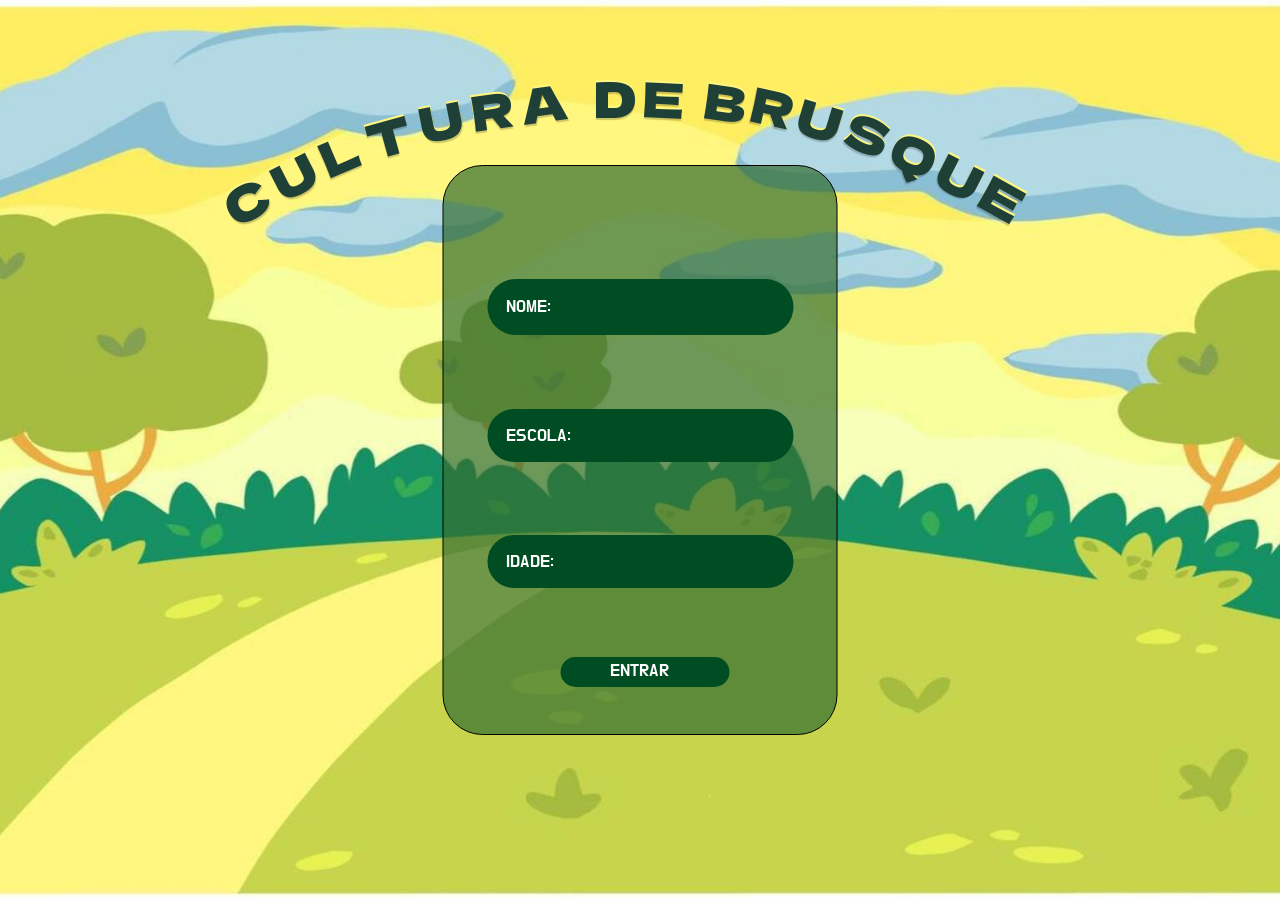
==== index.html @ 9c68c981 "Removendo token" ====
<!DOCTYPE html>
<html lang="en">
<head>
    <meta charset="UTF-8">
    <meta name="viewport" content="width=device-width, initial-scale=1.0">
    <link rel="stylesheet" href="style.css">
    <title>Jogo Interativo</title>

    <link rel="preconnect" href="https://fonts.googleapis.com">
    <link rel="preconnect" href="https://fonts.gstatic.com" crossorigin>
    <link href="https://fonts.googleapis.com/css2?family=Dela+Gothic+One&family=Do+Hyeon&display=swap" rel="stylesheet">
</head>
<body>

    <div class="frame-1" data-figma-name="Frame 1">
        <div class="rectangle-3" data-figma-name="Rectangle 3"></div>
        <div class="background-image" data-figma-name="4938346-nature-scene-background-children-theme-cartoon-trees-sky-clouds-path-green-field-for-kids-cartoon-vector-landscape-vetor(1) 1"></div>

        <div class="group" data-figma-name="Group" aria-hidden="true">
            <span class="g-letter" data-figma-name="C">C</span>
            <span class="g-letter" data-figma-name="U">U</span>
            <span class="g-letter" data-figma-name="L">L</span>
            <span class="g-letter" data-figma-name="T">T</span>
            <span class="g-letter" data-figma-name="U">U</span>
            <span class="g-letter" data-figma-name="R">R</span>
            <span class="g-letter" data-figma-name="A">A</span>
            <span class="g-letter" data-figma-name="_">&nbsp;</span>
            <span class="g-letter" data-figma-name="D">D</span>
            <span class="g-letter" data-figma-name="E">E</span>
            <span class="g-letter" data-figma-name="_">&nbsp;</span>
            <span class="g-letter" data-figma-name="B">B</span>
            <span class="g-letter" data-figma-name="R">R</span>
            <span class="g-letter" data-figma-name="U">U</span>
            <span class="g-letter" data-figma-name="S">S</span>
            <span class="g-letter" data-figma-name="Q">Q</span>
            <span class="g-letter" data-figma-name="U">U</span>
            <span class="g-letter" data-figma-name="E">E</span>
        </div>

        <div class="rectangle-8" data-figma-name="Rectangle 8"></div>

        <form class="rectangle-7" data-figma-name="Rectangle 7">
            <input id="nome" class="rectangle-9 field-nome" data-figma-name="Rectangle 9" type="text" autocomplete="name" />
            <div class="text-nome label-nome" data-figma-name="NOME:">NOME:</div>

            <input id="escola" class="rectangle-10 field-escola" data-figma-name="Rectangle 10" type="text" autocomplete="organization" />
            <div class="text-escola label-escola" data-figma-name="ESCOLA:">ESCOLA:</div>

            <input id="idade" class="rectangle-11 field-idade" data-figma-name="Rectangle 11" type="text" inputmode="numeric" autocomplete="off" />
            <div class="text-idade label-idade" data-figma-name="IDADE:">IDADE:</div>

            <button class="rectangle-6" data-figma-name="Rectangle 6" type="submit">
                <span class="text-entrar" data-figma-name="ENTRAR">ENTRAR</span>
            </button>
        </form>
    </div>
</body>
</html>
---- style.css ----
html,
body {
	height: 100%;
}

/* Frame 1 */
body {
	margin: 0;
	background: #FFFFFF;
}

/* Frame 1 */
.frame-1 {
	position: relative;
	width: 100vw;
	height: 100vh;
	overflow: hidden;
}

/* Rectangle 3 */
.rectangle-3 {
	position: absolute;
	inset: 0;
	background: #D9D9D9;
}

/* Background image (node 62:15) */
.background-image {
	position: absolute;
	inset: 0;
	background-image: url("assets/figma-background.png");
	background-repeat: no-repeat;
	background-position: center;
	background-size: cover;
}

/* Group (CULTURA DE BRUSQUE) */
.group {
	position: absolute;
	top: 73px;
	left: 50%;
	width: 817.26px;
	height: 180.02px;
	transform: translateX(-50%);
}

.group .g-letter {
	position: absolute;
	display: block;
	font-family: "Dela Gothic One", system-ui, sans-serif;
	font-size: 48px;
	font-weight: 400;
	color: #1F4037;
	line-height: 1;
	text-shadow: 0px 2px 1px rgba(0, 0, 0, 0.2), 0px -2px 0px rgba(253, 247, 129, 1);
	transform-origin: 50% 50%;
	white-space: pre;
	user-select: none;
}

/* Posições e dimensões das letras (conforme Figma) */
.group .g-letter:nth-child(1) { left: 37.74px; top: 138.15px; width: 75.48px; height: 90.69px; transform: translate(-50%, -50%) rotate(-29.00deg); }
.group .g-letter:nth-child(2) { left: 82.8px; top: 113.22px; width: 71.8px; height: 87.79px; transform: translate(-50%, -50%) rotate(-27.00deg); }
.group .g-letter:nth-child(3) { left: 126.24px; top: 92.98px; width: 63.33px; height: 87.69px; transform: translate(-50%, -50%) rotate(-23.00deg); }
.group .g-letter:nth-child(4) { left: 171.4px; top: 75.48px; width: 66.49px; height: 81.25px; transform: translate(-50%, -50%) rotate(-15.50deg); }
.group .g-letter:nth-child(5) { left: 220.59px; top: 60.27px; width: 61.72px; height: 79.32px; transform: translate(-50%, -50%) rotate(-11.20deg); }
.group .g-letter:nth-child(6) { left: 269.25px; top: 48.91px; width: 55.73px; height: 77px; transform: translate(-50%, -50%) rotate(-8.00deg); }
.group .g-letter:nth-child(7) { left: 319.08px; top: 40.89px; width: 54.35px; height: 75.18px; transform: translate(-50%, -50%) rotate(-7.80deg); }
.group .g-letter:nth-child(8) { left: 352.55px; top: 37.49px; width: 15.42px; height: 70.57px; transform: translate(-50%, -50%) rotate(-7.30deg); }
.group .g-letter:nth-child(9) { left: 384.63px; top: 35.7px; width: 45.31px; height: 71.39px; transform: translate(-50%, -50%) rotate(0.02deg); }
.group .g-letter:nth-child(10) { left: 433.06px; top: 35.72px; width: 44.35px; height: 71.39px; transform: translate(-50%, -50%) rotate(2.71deg); }
.group .g-letter:nth-child(11) { left: 464.62px; top: 37.49px; width: 15.42px; height: 70.57px; transform: translate(-50%, -50%) rotate(4.60deg); }
.group .g-letter:nth-child(12) { left: 496.58px; top: 40.7px; width: 51.23px; height: 74.73px; transform: translate(-50%, -50%) rotate(8.08deg); }
.group .g-letter:nth-child(13) { left: 544.92px; top: 48.33px; width: 55.48px; height: 76.88px; transform: translate(-50%, -50%) rotate(12.35deg); }
.group .g-letter:nth-child(14) { left: 593.62px; top: 59.48px; width: 61.48px; height: 72.21px; transform: translate(-50%, -50%) rotate(16.67deg); }
.group .g-letter:nth-child(15) { left: 642.4px; top: 74.32px; width: 65.29px; height: 71.82px; transform: translate(-50%, -50%) rotate(21.05deg); }
.group .g-letter:nth-child(16) { left: 690.94px; top: 92.97px; width: 70.69px; height: 65.82px; transform: translate(-50%, -50%) rotate(23.10deg); }
.group .g-letter:nth-child(17) { left: 738px; top: 115.08px; width: 72.04px; height: 62.83px; transform: translate(-50%, -50%) rotate(27.10deg); }
.group .g-letter:nth-child(18) { left: 781.17px; top: 139.2px; width: 72.16px; height: 65.63px; transform: translate(-50%, -50%) rotate(29.20deg); }

/* Rectangle 8 */
.rectangle-8 {
	position: absolute;
	left: 709px;
	top: 795px;
	width: 1px;
	height: 2px;
	background: #D9D9D9;
}

/* Rectangle 7 (card do formulário) */
.rectangle-7 {
	position: absolute;
	left: 50%;
	top: 50%;
	width: 395px;
	height: 570px;
	transform: translate(-50%, -50%);
	border-radius: 40px;
	border: 1px solid #000000;
	background: rgba(52, 110, 49, 0.7);
	box-sizing: border-box;
}

/* Rectangle 9/10/11 (campos) */
.rectangle-9,
.rectangle-10,
.rectangle-11 {
	position: absolute;
	left: 44px;
	width: 306px;
	background: #004D23;
	border-radius: 40px;
	border: none;
	outline: none;
	box-sizing: border-box;
	padding: 0 18px;
	font-family: "Do Hyeon", system-ui, sans-serif;
	font-size: 18px;
	font-weight: 400;
	color: #FFFFFF;
}

/* Chrome/Edge autofill (evita fundo claro + texto preto ao escolher sugestão) */
.rectangle-7 input {
	caret-color: #FFFFFF;
}

.rectangle-7 input:-webkit-autofill,
.rectangle-7 input:-webkit-autofill:hover,
.rectangle-7 input:-webkit-autofill:focus,
.rectangle-7 input:-webkit-autofill:active {
	-webkit-text-fill-color: #FFFFFF;
	-webkit-box-shadow: 0 0 0 1000px #004D23 inset;
	box-shadow: 0 0 0 1000px #004D23 inset;
	border-radius: 40px;
	transition: background-color 9999s ease-in-out 0s;
}

.rectangle-7 input:autofill {
	box-shadow: 0 0 0 1000px #004D23 inset;
	caret-color: #FFFFFF;
}

/* NOME: (Rectangle 9 + label) */
.rectangle-9,
.field-nome {
	top: 113px;
	height: 56px;
	line-height: 56px;
	padding-left: 69px;
}

/* ESCOLA: (Rectangle 10 + label) */
.rectangle-10,
.field-escola {
	top: 243px;
	height: 53px;
	line-height: 53px;
	padding-left: 88px;
}

/* IDADE: (Rectangle 11 + label) */
.rectangle-11,
.field-idade {
	top: 369px;
	height: 53px;
	line-height: 53px;
	padding-left: 72px;
}

/* NOME:/ESCOLA:/IDADE: (labels) */
.text-nome,
.text-escola,
.text-idade {
	position: absolute;
	left: 44px;
	width: 306px;
	display: flex;
	justify-content: flex-start;
	align-items: center;
	padding-left: 18px;
	font-family: "Do Hyeon", system-ui, sans-serif;
	font-size: 18px;
	font-weight: 400;
	color: #FFFFFF;
	line-height: 1;
	pointer-events: none;
}

/* NOME: */
.text-nome,
.label-nome {
	top: 113px;
	height: 56px;
}

/* ESCOLA: */
.text-escola,
.label-escola {
	top: 243px;
	height: 53px;
}

/* IDADE: */
.text-idade,
.label-idade {
	top: 369px;
	height: 53px;
}

/* Rectangle 6 (botão) */
.rectangle-6 {
	position: absolute;
	left: 117px;
	top: 491px;
	width: 169px;
	height: 30px;
	border-radius: 40px;
	background: #004D23;
	border: none;
	padding: 0;
	cursor: pointer;
}

/* ENTRAR (texto do botão) */
.text-entrar {
	position: absolute;
	left: 49px;
	top: 5px;
	font-family: "Do Hyeon", system-ui, sans-serif;
	font-size: 18px;
	font-weight: 400;
	color: #FFFFFF;
	line-height: 1;
}
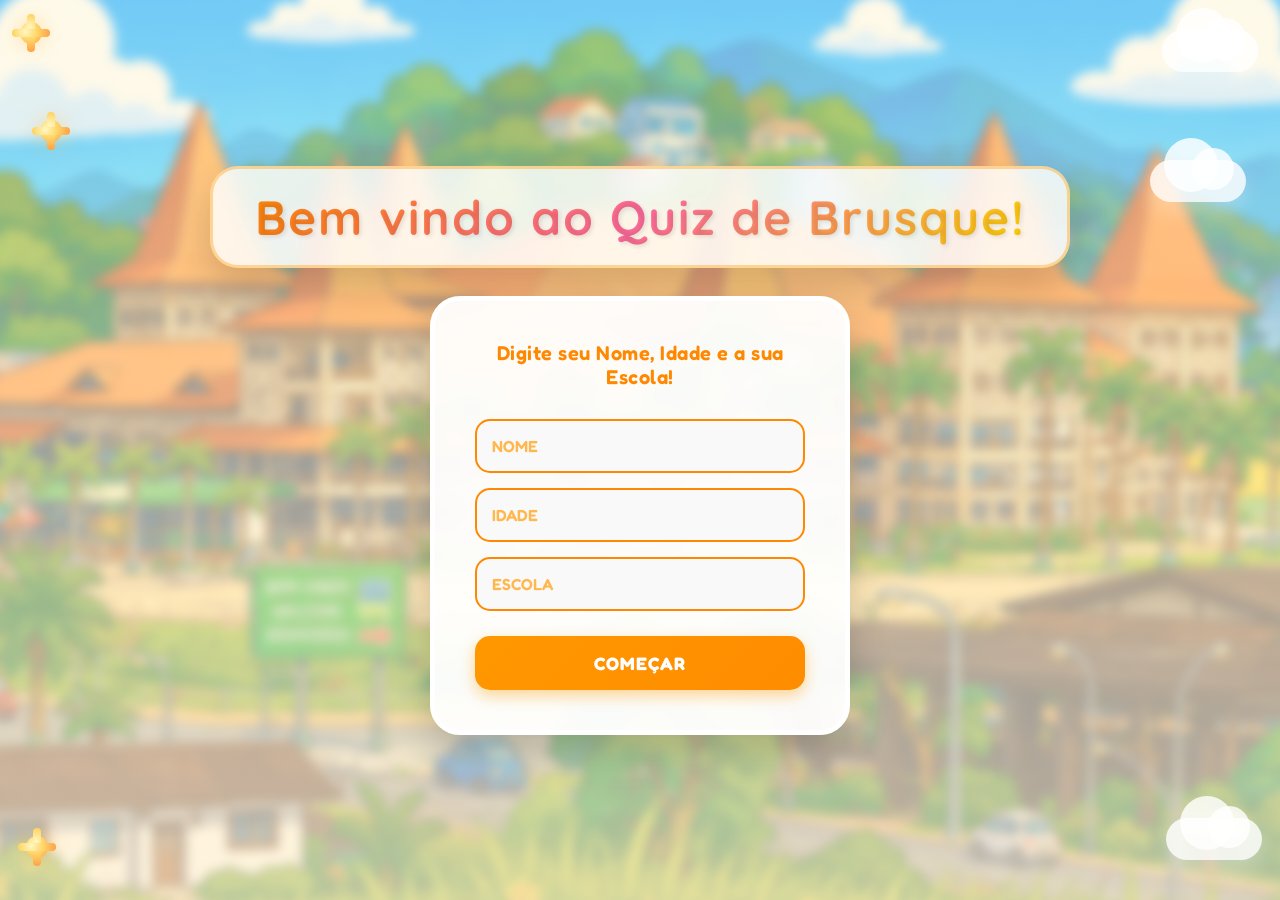
==== commit ef88de99: "Última alteração no código." ====
--- a/index.html
+++ b/index.html
@@ -1,58 +1,75 @@
 <!DOCTYPE html>
-<html lang="en">
+<html lang="pt-BR">
 <head>
     <meta charset="UTF-8">
     <meta name="viewport" content="width=device-width, initial-scale=1.0">
     <link rel="stylesheet" href="style.css">
-    <title>Jogo Interativo</title>
+    <title>Jogo-Interativo</title>
+</head>
+<body class="home-page">
+    <img src="./assets/Brusque-animada.png" class="img-brusque" alt="Imagem de Brusque">
 
-    <link rel="preconnect" href="https://fonts.googleapis.com">
-    <link rel="preconnect" href="https://fonts.gstatic.com" crossorigin>
-    <link href="https://fonts.googleapis.com/css2?family=Dela+Gothic+One&family=Do+Hyeon&display=swap" rel="stylesheet">
-</head>
-<body>
+    <div class="page-decor page-decor-left" aria-hidden="true">
+        <span class="spark spark-1"></span>
+        <span class="spark spark-2"></span>
+        <span class="spark spark-3"></span>
+    </div>
 
-    <div class="frame-1" data-figma-name="Frame 1">
-        <div class="rectangle-3" data-figma-name="Rectangle 3"></div>
-        <div class="background-image" data-figma-name="4938346-nature-scene-background-children-theme-cartoon-trees-sky-clouds-path-green-field-for-kids-cartoon-vector-landscape-vetor(1) 1"></div>
+    <div class="page-decor page-decor-right" aria-hidden="true">
+        <span class="cloud cloud-1"></span>
+        <span class="cloud cloud-2"></span>
+        <span class="cloud cloud-3"></span>
+    </div>
 
-        <div class="group" data-figma-name="Group" aria-hidden="true">
-            <span class="g-letter" data-figma-name="C">C</span>
-            <span class="g-letter" data-figma-name="U">U</span>
-            <span class="g-letter" data-figma-name="L">L</span>
-            <span class="g-letter" data-figma-name="T">T</span>
-            <span class="g-letter" data-figma-name="U">U</span>
-            <span class="g-letter" data-figma-name="R">R</span>
-            <span class="g-letter" data-figma-name="A">A</span>
-            <span class="g-letter" data-figma-name="_">&nbsp;</span>
-            <span class="g-letter" data-figma-name="D">D</span>
-            <span class="g-letter" data-figma-name="E">E</span>
-            <span class="g-letter" data-figma-name="_">&nbsp;</span>
-            <span class="g-letter" data-figma-name="B">B</span>
-            <span class="g-letter" data-figma-name="R">R</span>
-            <span class="g-letter" data-figma-name="U">U</span>
-            <span class="g-letter" data-figma-name="S">S</span>
-            <span class="g-letter" data-figma-name="Q">Q</span>
-            <span class="g-letter" data-figma-name="U">U</span>
-            <span class="g-letter" data-figma-name="E">E</span>
+    <main class="home-shell">
+        <header class="titulo-faixa">
+            <h1 class="titulo-principal">Bem vindo ao Quiz de Brusque!</h1>
+        </header>
+
+        <div class="menu">
+            <h2>Digite seu Nome, Idade e a sua Escola!</h2>
+
+            <input type="text" id="inputNome" placeholder="NOME" required>
+            <input type="number" id="inputIdade" placeholder="IDADE" min="1" max="120" required>
+            <input type="text" id="inputEscola" placeholder="ESCOLA" required>
+
+            <button class="começar" type="button" id="btnComençar">Começar</button>
+            <span id="msgErro" class="msg-erro"></span>
+
         </div>
+    </main>
 
-        <div class="rectangle-8" data-figma-name="Rectangle 8"></div>
+    <script>
+        document.getElementById('btnComençar').addEventListener('click', function() {
+            const nome = document.getElementById('inputNome').value.trim();
+            const idade = document.getElementById('inputIdade').value.trim();
+            const escola = document.getElementById('inputEscola').value.trim();
+            const msgErro = document.getElementById('msgErro');
 
-        <form class="rectangle-7" data-figma-name="Rectangle 7">
-            <input id="nome" class="rectangle-9 field-nome" data-figma-name="Rectangle 9" type="text" autocomplete="name" />
-            <div class="text-nome label-nome" data-figma-name="NOME:">NOME:</div>
+            if (!nome || !idade || !escola) {
+                msgErro.textContent = '⚠️ Preencha todos os campos!';
+                msgErro.style.display = 'block';
+                return;
+            }
 
-            <input id="escola" class="rectangle-10 field-escola" data-figma-name="Rectangle 10" type="text" autocomplete="organization" />
-            <div class="text-escola label-escola" data-figma-name="ESCOLA:">ESCOLA:</div>
+            // Salvar dados no localStorage
+            localStorage.setItem('childName', nome);
+            localStorage.setItem('childAge', idade);
+            localStorage.setItem('childSchool', escola);
 
-            <input id="idade" class="rectangle-11 field-idade" data-figma-name="Rectangle 11" type="text" inputmode="numeric" autocomplete="off" />
-            <div class="text-idade label-idade" data-figma-name="IDADE:">IDADE:</div>
+            // Ir para quiz
+            window.location.href = 'quiz.html';
+        });
 
-            <button class="rectangle-6" data-figma-name="Rectangle 6" type="submit">
-                <span class="text-entrar" data-figma-name="ENTRAR">ENTRAR</span>
-            </button>
-        </form>
-    </div>
+        // Validação em tempo real
+        ['inputNome', 'inputIdade', 'inputEscola'].forEach(id => {
+            document.getElementById(id).addEventListener('input', function() {
+                if (this.value.trim()) {
+                    document.getElementById('msgErro').style.display = 'none';
+                }
+            });
+        });
+    </script>
+
 </body>
 </html>
--- a/style.css
+++ b/style.css
@@ -1,238 +1,1236 @@
-
-html,
+@import url('https://fonts.googleapis.com/css2?family=Fredoka:wght@400;600;700&family=Quicksand:wght@600;700&display=swap');
+
+* {
+    margin: 0;
+    padding: 0;
+    box-sizing: border-box;
+}
+
+html {
+    min-height: 100%;
+}
+
 body {
-	height: 100%;
-}
-
-/* Frame 1 */
-body {
-	margin: 0;
-	background: #FFFFFF;
-}
-
-/* Frame 1 */
-.frame-1 {
-	position: relative;
-	width: 100vw;
-	height: 100vh;
-	overflow: hidden;
-}
-
-/* Rectangle 3 */
-.rectangle-3 {
-	position: absolute;
-	inset: 0;
-	background: #D9D9D9;
-}
-
-/* Background image (node 62:15) */
-.background-image {
-	position: absolute;
-	inset: 0;
-	background-image: url("assets/figma-background.png");
-	background-repeat: no-repeat;
-	background-position: center;
-	background-size: cover;
-}
-
-/* Group (CULTURA DE BRUSQUE) */
-.group {
-	position: absolute;
-	top: 73px;
-	left: 50%;
-	width: 817.26px;
-	height: 180.02px;
-	transform: translateX(-50%);
-}
-
-.group .g-letter {
-	position: absolute;
-	display: block;
-	font-family: "Dela Gothic One", system-ui, sans-serif;
-	font-size: 48px;
-	font-weight: 400;
-	color: #1F4037;
-	line-height: 1;
-	text-shadow: 0px 2px 1px rgba(0, 0, 0, 0.2), 0px -2px 0px rgba(253, 247, 129, 1);
-	transform-origin: 50% 50%;
-	white-space: pre;
-	user-select: none;
-}
-
-/* Posições e dimensões das letras (conforme Figma) */
-.group .g-letter:nth-child(1) { left: 37.74px; top: 138.15px; width: 75.48px; height: 90.69px; transform: translate(-50%, -50%) rotate(-29.00deg); }
-.group .g-letter:nth-child(2) { left: 82.8px; top: 113.22px; width: 71.8px; height: 87.79px; transform: translate(-50%, -50%) rotate(-27.00deg); }
-.group .g-letter:nth-child(3) { left: 126.24px; top: 92.98px; width: 63.33px; height: 87.69px; transform: translate(-50%, -50%) rotate(-23.00deg); }
-.group .g-letter:nth-child(4) { left: 171.4px; top: 75.48px; width: 66.49px; height: 81.25px; transform: translate(-50%, -50%) rotate(-15.50deg); }
-.group .g-letter:nth-child(5) { left: 220.59px; top: 60.27px; width: 61.72px; height: 79.32px; transform: translate(-50%, -50%) rotate(-11.20deg); }
-.group .g-letter:nth-child(6) { left: 269.25px; top: 48.91px; width: 55.73px; height: 77px; transform: translate(-50%, -50%) rotate(-8.00deg); }
-.group .g-letter:nth-child(7) { left: 319.08px; top: 40.89px; width: 54.35px; height: 75.18px; transform: translate(-50%, -50%) rotate(-7.80deg); }
-.group .g-letter:nth-child(8) { left: 352.55px; top: 37.49px; width: 15.42px; height: 70.57px; transform: translate(-50%, -50%) rotate(-7.30deg); }
-.group .g-letter:nth-child(9) { left: 384.63px; top: 35.7px; width: 45.31px; height: 71.39px; transform: translate(-50%, -50%) rotate(0.02deg); }
-.group .g-letter:nth-child(10) { left: 433.06px; top: 35.72px; width: 44.35px; height: 71.39px; transform: translate(-50%, -50%) rotate(2.71deg); }
-.group .g-letter:nth-child(11) { left: 464.62px; top: 37.49px; width: 15.42px; height: 70.57px; transform: translate(-50%, -50%) rotate(4.60deg); }
-.group .g-letter:nth-child(12) { left: 496.58px; top: 40.7px; width: 51.23px; height: 74.73px; transform: translate(-50%, -50%) rotate(8.08deg); }
-.group .g-letter:nth-child(13) { left: 544.92px; top: 48.33px; width: 55.48px; height: 76.88px; transform: translate(-50%, -50%) rotate(12.35deg); }
-.group .g-letter:nth-child(14) { left: 593.62px; top: 59.48px; width: 61.48px; height: 72.21px; transform: translate(-50%, -50%) rotate(16.67deg); }
-.group .g-letter:nth-child(15) { left: 642.4px; top: 74.32px; width: 65.29px; height: 71.82px; transform: translate(-50%, -50%) rotate(21.05deg); }
-.group .g-letter:nth-child(16) { left: 690.94px; top: 92.97px; width: 70.69px; height: 65.82px; transform: translate(-50%, -50%) rotate(23.10deg); }
-.group .g-letter:nth-child(17) { left: 738px; top: 115.08px; width: 72.04px; height: 62.83px; transform: translate(-50%, -50%) rotate(27.10deg); }
-.group .g-letter:nth-child(18) { left: 781.17px; top: 139.2px; width: 72.16px; height: 65.63px; transform: translate(-50%, -50%) rotate(29.20deg); }
-
-/* Rectangle 8 */
-.rectangle-8 {
-	position: absolute;
-	left: 709px;
-	top: 795px;
-	width: 1px;
-	height: 2px;
-	background: #D9D9D9;
-}
-
-/* Rectangle 7 (card do formulário) */
-.rectangle-7 {
-	position: absolute;
-	left: 50%;
-	top: 50%;
-	width: 395px;
-	height: 570px;
-	transform: translate(-50%, -50%);
-	border-radius: 40px;
-	border: 1px solid #000000;
-	background: rgba(52, 110, 49, 0.7);
-	box-sizing: border-box;
-}
-
-/* Rectangle 9/10/11 (campos) */
-.rectangle-9,
-.rectangle-10,
-.rectangle-11 {
-	position: absolute;
-	left: 44px;
-	width: 306px;
-	background: #004D23;
-	border-radius: 40px;
-	border: none;
-	outline: none;
-	box-sizing: border-box;
-	padding: 0 18px;
-	font-family: "Do Hyeon", system-ui, sans-serif;
-	font-size: 18px;
-	font-weight: 400;
-	color: #FFFFFF;
-}
-
-/* Chrome/Edge autofill (evita fundo claro + texto preto ao escolher sugestão) */
-.rectangle-7 input {
-	caret-color: #FFFFFF;
-}
-
-.rectangle-7 input:-webkit-autofill,
-.rectangle-7 input:-webkit-autofill:hover,
-.rectangle-7 input:-webkit-autofill:focus,
-.rectangle-7 input:-webkit-autofill:active {
-	-webkit-text-fill-color: #FFFFFF;
-	-webkit-box-shadow: 0 0 0 1000px #004D23 inset;
-	box-shadow: 0 0 0 1000px #004D23 inset;
-	border-radius: 40px;
-	transition: background-color 9999s ease-in-out 0s;
-}
-
-.rectangle-7 input:autofill {
-	box-shadow: 0 0 0 1000px #004D23 inset;
-	caret-color: #FFFFFF;
-}
-
-/* NOME: (Rectangle 9 + label) */
-.rectangle-9,
-.field-nome {
-	top: 113px;
-	height: 56px;
-	line-height: 56px;
-	padding-left: 69px;
-}
-
-/* ESCOLA: (Rectangle 10 + label) */
-.rectangle-10,
-.field-escola {
-	top: 243px;
-	height: 53px;
-	line-height: 53px;
-	padding-left: 88px;
-}
-
-/* IDADE: (Rectangle 11 + label) */
-.rectangle-11,
-.field-idade {
-	top: 369px;
-	height: 53px;
-	line-height: 53px;
-	padding-left: 72px;
-}
-
-/* NOME:/ESCOLA:/IDADE: (labels) */
-.text-nome,
-.text-escola,
-.text-idade {
-	position: absolute;
-	left: 44px;
-	width: 306px;
-	display: flex;
-	justify-content: flex-start;
-	align-items: center;
-	padding-left: 18px;
-	font-family: "Do Hyeon", system-ui, sans-serif;
-	font-size: 18px;
-	font-weight: 400;
-	color: #FFFFFF;
-	line-height: 1;
-	pointer-events: none;
-}
-
-/* NOME: */
-.text-nome,
-.label-nome {
-	top: 113px;
-	height: 56px;
-}
-
-/* ESCOLA: */
-.text-escola,
-.label-escola {
-	top: 243px;
-	height: 53px;
-}
-
-/* IDADE: */
-.text-idade,
-.label-idade {
-	top: 369px;
-	height: 53px;
-}
-
-/* Rectangle 6 (botão) */
-.rectangle-6 {
-	position: absolute;
-	left: 117px;
-	top: 491px;
-	width: 169px;
-	height: 30px;
-	border-radius: 40px;
-	background: #004D23;
-	border: none;
-	padding: 0;
-	cursor: pointer;
-}
-
-/* ENTRAR (texto do botão) */
-.text-entrar {
-	position: absolute;
-	left: 49px;
-	top: 5px;
-	font-family: "Do Hyeon", system-ui, sans-serif;
-	font-size: 18px;
-	font-weight: 400;
-	color: #FFFFFF;
-	line-height: 1;
-}
-
+    min-height: 100vh;
+    position: relative;
+    display: flex;
+    flex-direction: column;
+    justify-content: center;
+    align-items: center;
+    overflow: hidden;
+    font-family: 'Fredoka', sans-serif;
+    padding: 40px 20px;
+    gap: 30px;
+}
+
+.quiz-page {
+    overflow-y: auto;
+    overflow-x: hidden;
+}
+
+body::before {
+    content: '';
+    position: fixed;
+    inset: 0;
+    background: linear-gradient(180deg, rgba(255, 249, 235, 0.45) 0%, rgba(255, 244, 230, 0.68) 100%);
+    pointer-events: none;
+    z-index: -1;
+}
+
+.img-brusque {
+    width: 100vw;
+    height: 100vh;
+    object-fit: cover;
+    position: fixed;
+    inset: 0;
+    filter: blur(5px) saturate(1.05);
+    transform: scale(1.1);
+    z-index: -2;
+}
+
+.home-shell,
+.quiz-shell {
+    width: min(1100px, 100%);
+    position: relative;
+    z-index: 2;
+}
+
+.home-shell {
+    display: flex;
+    flex-direction: column;
+    align-items: center;
+    gap: 28px;
+}
+
+.titulo-faixa {
+    width: min(100%, 860px);
+    padding: 18px 26px;
+    border-radius: 28px;
+    background: rgba(255, 255, 255, 0.82);
+    border: 3px solid rgba(255, 184, 77, 0.55);
+    box-shadow: 0 18px 40px rgba(0, 0, 0, 0.18);
+    backdrop-filter: blur(10px);
+}
+
+.titulo-faixa .titulo-principal {
+    background: linear-gradient(135deg, #ff8800 0%, #ff6b9d 50%, #ffd700 100%);
+    -webkit-background-clip: text;
+    -webkit-text-fill-color: transparent;
+    background-clip: text;
+}
+
+.titulo-principal {
+    font-size: 48px;
+    font-weight: 700;
+    text-shadow: 2px 2px 4px rgba(0,0,0,0.1);
+    animation: bounce-in 0.8s ease-out;
+    text-align: center;
+    letter-spacing: 2px;
+    font-family: 'Quicksand', sans-serif;
+}
+
+.page-decor {
+    position: fixed;
+    inset: 0;
+    pointer-events: none;
+    z-index: 1;
+}
+
+.spark,
+.cloud {
+    position: absolute;
+    border-radius: 999px;
+    animation: float-soft 5s ease-in-out infinite;
+}
+
+.spark {
+    width: 22px;
+    height: 22px;
+    background: radial-gradient(circle at 35% 35%, #fff7c2 0%, #ffd86b 45%, #ff9f43 100%);
+    box-shadow: 0 0 20px rgba(255, 191, 77, 0.55);
+}
+
+.cloud {
+    width: 96px;
+    height: 42px;
+    background: rgba(255, 255, 255, 0.82);
+    box-shadow: 0 10px 20px rgba(255, 255, 255, 0.25);
+}
+
+.spark::before,
+.spark::after,
+.cloud::before,
+.cloud::after {
+    content: '';
+    position: absolute;
+    background: inherit;
+    border-radius: inherit;
+}
+
+.spark::before {
+    inset: -8px 7px;
+}
+
+.spark::after {
+    inset: 7px -8px;
+}
+
+.cloud::before {
+    width: 54px;
+    height: 54px;
+    top: -22px;
+    left: 14px;
+}
+
+.cloud::after {
+    width: 42px;
+    height: 42px;
+    top: -12px;
+    right: 12px;
+}
+
+.page-decor-left .spark-1 {
+    top: 22px;
+    left: 20px;
+    animation-delay: 0s;
+}
+
+.page-decor-left .spark-2 {
+    top: 120px;
+    left: 40px;
+    animation-delay: 1.2s;
+}
+
+.page-decor-left .spark-3 {
+    bottom: 42px;
+    left: 26px;
+    animation-delay: 2.4s;
+}
+
+.page-decor-right .cloud-1 {
+    top: 30px;
+    right: 22px;
+    animation-delay: 0.3s;
+}
+
+.page-decor-right .cloud-2 {
+    top: 160px;
+    right: 34px;
+    animation-delay: 1.7s;
+}
+
+.page-decor-right .cloud-3 {
+    bottom: 40px;
+    right: 18px;
+    animation-delay: 2.8s;
+}
+
+@keyframes float-soft {
+    0%,
+    100% {
+        transform: translateY(0px) rotate(0deg);
+    }
+    50% {
+        transform: translateY(-14px) rotate(8deg);
+    }
+}
+
+@keyframes bounce-in {
+    0% {
+        opacity: 0;
+        transform: scale(0.3) translateY(-30px);
+    }
+    50% {
+        opacity: 1;
+        transform: scale(1.05);
+    }
+    100% {
+        opacity: 1;
+        transform: scale(1) translateY(0);
+    }
+}
+
+.menu {
+    width: 420px;
+    padding: 40px;
+    background: rgba(255,255,255,0.94);
+    border-radius: 30px;
+    border: 5px solid white;
+    box-shadow: 0 15px 40px rgba(0,0,0,0.2);
+    backdrop-filter: blur(8px);
+    position: relative;
+    text-align: center;
+    animation: slide-up 0.8s ease-out;
+}
+
+@keyframes slide-up {
+    from {
+        opacity: 0;
+        transform: translateY(40px);
+    }
+    to {
+        opacity: 1;
+        transform: translateY(0);
+    }
+}
+
+.menu h2 {
+    font-size: 20px;
+    color: #ff8800;
+    margin-bottom: 30px;
+    font-weight: 600;
+    font-family: 'Fredoka', sans-serif;
+    letter-spacing: 0.5px;
+}
+
+.menu input {
+    width: 100%;
+    padding: 15px;
+    margin-bottom: 15px;
+    border: 2px solid #ff8800;
+    border-radius: 15px;
+    font-size: 16px;
+    background: #f9f9f9;
+    font-family: 'Fredoka', sans-serif;
+    font-weight: 600;
+    text-transform: uppercase;
+    color: #333;
+    transition: all 0.3s ease;
+}
+
+.menu input::placeholder {
+    text-transform: uppercase;
+    color: #ffb84d;
+    font-weight: 600;
+}
+
+.menu input:focus {
+    outline: none;
+    background: #fff;
+    border-color: #ff6b9d;
+    box-shadow: 0 0 15px rgba(255, 107, 157, 0.3);
+    transform: scale(1.02);
+}
+
+.menu button {
+    width: 100%;
+    padding: 16px;
+    border: none;
+    border-radius: 15px;
+    background: linear-gradient(135deg, #ff9800 0%, #ff8c00 100%);
+    color: white;
+    font-size: 18px;
+    font-weight: 700;
+    font-family: 'Fredoka', sans-serif;
+    cursor: pointer;
+    transition: all 0.3s ease;
+    text-transform: uppercase;
+    letter-spacing: 1px;
+    box-shadow: 0 6px 15px rgba(255, 152, 0, 0.4);
+    margin-top: 10px;
+}
+
+.menu button:hover {
+    transform: scale(1.05) translateY(-3px);
+    box-shadow: 0 10px 25px rgba(255, 107, 157, 0.5);
+    background: linear-gradient(135deg, #ff8800 0%, #ff6b9d 100%);
+}
+
+.menu button:active {
+    transform: scale(0.98);
+}
+
+.quiz-page {
+    gap: 0;
+}
+
+.quiz-shell {
+    display: flex;
+    align-items: center;
+    justify-content: center;
+    min-height: 100vh;
+    padding: 24px 0;
+}
+
+.quiz-card {
+    width: min(1120px, 100%);
+    min-height: 74vh;
+    display: grid;
+    grid-template-columns: minmax(0, 1.5fr) minmax(280px, 0.95fr);
+    gap: 24px;
+    padding: 28px;
+    background: rgba(255, 255, 255, 0.92);
+    border: 5px solid rgba(255, 184, 77, 0.55);
+    border-radius: 34px;
+    box-shadow: 0 20px 50px rgba(0, 0, 0, 0.22);
+    backdrop-filter: blur(10px);
+}
+
+.quiz-card__left {
+    display: flex;
+    flex-direction: column;
+    min-width: 0;
+    gap: 18px;
+}
+
+.quiz-card__header {
+    display: flex;
+    flex-direction: column;
+    gap: 10px;
+}
+
+.quiz-chip {
+    width: fit-content;
+    padding: 10px 16px;
+    border-radius: 999px;
+    background: linear-gradient(135deg, #ff9800 0%, #ff6b9d 100%);
+    color: white;
+    font-size: 14px;
+    font-weight: 700;
+    letter-spacing: 0.8px;
+    text-transform: uppercase;
+}
+
+.quiz-card__header h1 {
+    font-family: 'Quicksand', sans-serif;
+    font-size: clamp(28px, 4vw, 42px);
+    color: #ff8800;
+}
+
+.quiz-card__header p {
+    color: #7d5b35;
+    font-size: 16px;
+    line-height: 1.5;
+}
+
+.quiz-list {
+    display: grid;
+    gap: 18px;
+    overflow-y: auto;
+    padding-right: 8px;
+    max-height: 56vh;
+}
+
+.quiz-question {
+    padding: 18px;
+    border-radius: 24px;
+    background: linear-gradient(180deg, rgba(255, 248, 236, 0.98) 0%, rgba(255, 239, 219, 0.98) 100%);
+    border: 2px solid rgba(255, 184, 77, 0.35);
+    box-shadow: inset 0 1px 0 rgba(255,255,255,0.8);
+}
+
+.quiz-question h2 {
+    color: #ff6b9d;
+    font-size: 18px;
+    margin-bottom: 10px;
+}
+
+.quiz-placeholder {
+    min-height: 78px;
+    padding: 14px 16px;
+    border-radius: 18px;
+    background: rgba(255, 255, 255, 0.9);
+    border: 2px dashed rgba(255, 136, 0, 0.35);
+    color: #916531;
+    display: flex;
+    align-items: center;
+    font-size: 15px;
+    line-height: 1.4;
+}
+
+.quiz-options {
+    margin-top: 14px;
+    display: grid;
+    grid-template-columns: repeat(2, minmax(0, 1fr));
+    gap: 10px;
+}
+
+.quiz-option {
+    border: none;
+    border-radius: 16px;
+    padding: 12px 14px;
+    background: linear-gradient(135deg, #fff3da 0%, #ffe8f1 100%);
+    color: #6d4b27;
+    font-weight: 700;
+    font-family: 'Fredoka', sans-serif;
+    text-align: left;
+}
+
+.quiz-card__right {
+    display: flex;
+    flex-direction: column;
+    gap: 16px;
+    min-width: 0;
+}
+
+.quiz-image-frame {
+    flex: 1;
+    display: flex;
+    align-items: center;
+    justify-content: center;
+    padding: 18px;
+    border-radius: 30px;
+    background: linear-gradient(180deg, rgba(255, 246, 219, 0.98) 0%, rgba(255, 255, 255, 0.98) 100%);
+    border: 3px solid rgba(255, 152, 0, 0.25);
+    min-height: 360px;
+}
+
+.quiz-image-frame img {
+    width: 100%;
+    max-width: 310px;
+    object-fit: contain;
+    filter: drop-shadow(0 18px 28px rgba(0, 0, 0, 0.12));
+}
+
+.quiz-note {
+    padding: 16px 18px;
+    border-radius: 22px;
+    background: rgba(255, 255, 255, 0.8);
+    color: #7d5b35;
+    font-size: 14px;
+    line-height: 1.5;
+    border: 2px solid rgba(255, 184, 77, 0.3);
+}
+
+/* Responsividade para Tablet e telas menores */
+@media (max-width: 768px) {
+    .titulo-principal {
+        font-size: 36px;
+        margin-bottom: 10px;
+    }
+
+    .menu {
+        width: 90%;
+        max-width: 400px;
+        padding: 35px 25px;
+    }
+
+    .menu h2 {
+        font-size: 18px;
+        margin-bottom: 25px;
+    }
+
+    .quiz-card {
+        grid-template-columns: 1fr;
+        min-height: auto;
+        padding: 22px;
+    }
+
+    .quiz-list {
+        max-height: none;
+        overflow: visible;
+    }
+
+    .quiz-image-frame {
+        min-height: 260px;
+    }
+
+    .menu input,
+    .menu button {
+        font-size: 14px;
+        padding: 12px;
+    }
+}
+
+/* Responsividade para Celular */
+@media (max-width: 480px) {
+    body {
+        padding: 20px 15px;
+        gap: 20px;
+    }
+
+    .titulo-principal {
+        font-size: 28px;
+        letter-spacing: 1px;
+        margin-bottom: 0px;
+    }
+
+    .menu {
+        width: 100%;
+        padding: 30px 20px;
+        border-radius: 20px;
+    }
+
+    .titulo-faixa {
+        padding: 14px 16px;
+        border-radius: 22px;
+    }
+
+    .menu h2 {
+        font-size: 16px;
+        margin-bottom: 20px;
+    }
+
+    .menu input,
+    .menu button {
+        font-size: 13px;
+        padding: 11px;
+        margin-bottom: 10px;
+    }
+
+    .menu button {
+        margin-top: 8px;
+    }
+
+    .quiz-card__header p {
+        font-size: 14px;
+    }
+
+    .quiz-options {
+        grid-template-columns: 1fr;
+    }
+}
+
+/* ===== NOVO QUIZ FUNCIONAL ===== */
+
+.quiz-header {
+    position: fixed;
+    top: 0;
+    left: 0;
+    right: 0;
+    height: 70px;
+    background: rgba(255, 255, 255, 0.95);
+    border-bottom: 3px solid rgba(255, 184, 77, 0.4);
+    display: flex;
+    justify-content: space-between;
+    align-items: center;
+    padding: 0 30px;
+    z-index: 100;
+    backdrop-filter: blur(10px);
+    box-shadow: 0 2px 15px rgba(0, 0, 0, 0.08);
+}
+
+.quiz-header__left {
+    flex: 1;
+}
+
+.quiz-user-info {
+    font-size: 18px;
+    color: #ff8800;
+    font-weight: 700;
+    display: flex;
+    align-items: center;
+    gap: 8px;
+}
+
+.quiz-header__right {
+    flex: 0 0 auto;
+}
+
+.btn-logout {
+    padding: 8px 16px;
+    border: 2px solid #ff8800;
+    border-radius: 20px;
+    background: white;
+    color: #ff8800;
+    font-weight: 700;
+    font-family: 'Fredoka', sans-serif;
+    cursor: pointer;
+    transition: all 0.3s ease;
+    font-size: 14px;
+    text-transform: uppercase;
+}
+
+.btn-logout:hover {
+    background: #ff8800;
+    color: white;
+    transform: scale(1.05);
+}
+
+.quiz-shell {
+    padding-top: 100px !important;
+    padding-bottom: 80px;
+}
+
+.quiz-container {
+    width: min(1100px, 100%);
+    position: relative;
+    z-index: 2;
+}
+
+.quiz-progress {
+    display: flex;
+    flex-direction: column;
+    gap: 12px;
+    margin-bottom: 24px;
+}
+
+#progressText {
+    font-size: clamp(14px, 2.4vw, 18px);
+    font-weight: 800;
+    color: white;
+    text-transform: uppercase;
+    letter-spacing: 1px;
+    background: linear-gradient(135deg, #ff9800 0%, #ff6b9d 100%);
+    padding: clamp(8px, 2vw, 12px) clamp(12px, 3vw, 18px);
+    border-radius: clamp(14px, 2.6vw, 18px);
+    text-align: center;
+    box-shadow: 0 6px 18px rgba(255, 152, 0, 0.3);
+    display: inline-block;
+    align-self: center;
+    min-width: clamp(160px, 38vw, 200px);
+}
+
+.progress-bar {
+    width: 100%;
+    height: clamp(12px, 2.2vw, 18px);
+    border-radius: 999px;
+    background: #fff6e6;
+    overflow: hidden;
+    border: 3px solid rgba(255, 136, 0, 0.65);
+    box-shadow: 0 8px 18px rgba(255, 136, 0, 0.18);
+}
+
+.progress-fill {
+    height: 100%;
+    background: linear-gradient(90deg, #ff9800 0%, #ff6b9d 100%);
+    transition: width 0.3s ease;
+    box-shadow: inset 0 0 6px rgba(255, 255, 255, 0.5);
+}
+
+.quiz-card-single {
+    width: 100%;
+    display: grid;
+    grid-template-columns: minmax(0, 1.5fr) minmax(280px, 0.95fr);
+    gap: 24px;
+    padding: 28px;
+    background: rgba(255, 255, 255, 0.94);
+    border: 5px solid rgba(255, 184, 77, 0.55);
+    border-radius: 34px;
+    box-shadow: 0 20px 50px rgba(0, 0, 0, 0.15);
+    backdrop-filter: blur(10px);
+}
+
+.quiz-card__left-single {
+    display: flex;
+    flex-direction: column;
+    gap: 16px;
+}
+
+.quiz-card__left-single h2 {
+    font-size: 22px;
+    color: #ff6b9d;
+    font-weight: 700;
+    margin: 0;
+}
+
+.quiz-question-text {
+    font-size: 20px;
+    color: #333;
+    line-height: 1.6;
+    padding: 16px 0;
+    border-bottom: 2px solid rgba(255, 184, 77, 0.2);
+}
+
+.quiz-options-single {
+    display: flex;
+    flex-direction: column;
+    gap: 12px;
+}
+
+.option-label {
+    display: flex;
+    align-items: center;
+    gap: 14px;
+    padding: 14px 16px;
+    border-radius: 18px;
+    background: linear-gradient(135deg, #fff3da 0%, #ffe8f1 100%);
+    cursor: pointer;
+    transition: all 0.3s ease;
+    border: 2px solid transparent;
+}
+
+.option-label:hover {
+    background: linear-gradient(135deg, #ffe8c2 0%, #ffd9e8 100%);
+    transform: translateX(4px);
+}
+
+.option-input {
+    width: 20px;
+    height: 20px;
+    cursor: pointer;
+    accent-color: #ff8800;
+}
+
+.option-text {
+    font-size: 16px;
+    color: #6d4b27;
+    font-weight: 600;
+    flex: 1;
+}
+
+.option-label:has(.option-input:checked) {
+    background: linear-gradient(135deg, #fff0cc 0%, #ffe0d0 100%);
+    border-color: #ff8800;
+    box-shadow: 0 0 15px rgba(255, 136, 0, 0.2);
+}
+
+.error-message {
+    color: #e74c3c;
+    font-size: 14px;
+    font-weight: 700;
+    padding: 10px 14px;
+    background: rgba(231, 76, 60, 0.1);
+    border-radius: 12px;
+    border-left: 4px solid #e74c3c;
+    display: none;
+}
+
+.select-hint {
+    display: none;
+    margin-top: 6px;
+    padding: 4px 8px;
+    border-radius: 10px;
+    background: rgba(255, 244, 220, 0.9);
+    border: 2px dashed rgba(255, 136, 0, 0.4);
+    align-self: flex-start;
+    width: 100%;
+}
+
+.select-hint img {
+    display: block;
+    max-width: 100%;
+    width: min(220px, 100%);
+    margin: 0 auto;
+    height: auto;
+}
+
+.select-hint--blink {
+    animation: select-hint-blink 0.55s ease-in-out 2;
+}
+
+@keyframes select-hint-blink {
+    0% {
+        transform: scale(1);
+        box-shadow: 0 0 0 rgba(255, 136, 0, 0);
+    }
+    50% {
+        transform: scale(1.02);
+        box-shadow: 0 0 14px rgba(255, 136, 0, 0.45);
+    }
+    100% {
+        transform: scale(1);
+        box-shadow: 0 0 0 rgba(255, 136, 0, 0);
+    }
+}
+
+.quiz-navigation {
+    display: flex;
+    gap: 12px;
+    margin-top: 16px;
+}
+
+.btn-nav {
+    flex: 1;
+    padding: 14px 16px;
+    border: none;
+    border-radius: 18px;
+    font-weight: 700;
+    font-family: 'Fredoka', sans-serif;
+    cursor: pointer;
+    transition: all 0.3s ease;
+    font-size: 15px;
+    text-transform: uppercase;
+    letter-spacing: 0.5px;
+}
+
+.btn-prev {
+    background: rgba(255, 136, 0, 0.1);
+    color: #ff8800;
+    border: 2px solid #ff8800;
+}
+
+.btn-prev:hover {
+    background: #ff8800;
+    color: white;
+    transform: scale(1.04);
+}
+
+.btn-next {
+    background: linear-gradient(135deg, #ff9800 0%, #ff6b9d 100%);
+    color: white;
+    box-shadow: 0 6px 15px rgba(255, 152, 0, 0.3);
+}
+
+.btn-next:hover {
+    transform: scale(1.04) translateY(-2px);
+    box-shadow: 0 10px 25px rgba(255, 107, 157, 0.4);
+}
+
+.quiz-card__right-single {
+    display: flex;
+    flex-direction: column;
+    gap: 16px;
+    min-width: 0;
+}
+
+.quiz-image-frame-single {
+    flex: 1;
+    display: flex;
+    align-items: center;
+    justify-content: center;
+    padding: 18px;
+    border-radius: 30px;
+    background: linear-gradient(180deg, rgba(255, 246, 219, 0.98) 0%, rgba(255, 255, 255, 0.98) 100%);
+    border: 3px solid rgba(255, 152, 0, 0.25);
+    min-height: 360px;
+}
+
+.quiz-image-frame-single img {
+    width: 100%;
+    max-width: 310px;
+    object-fit: contain;
+    filter: drop-shadow(0 18px 28px rgba(0, 0, 0, 0.12));
+}
+
+/* Tela de Resultados */
+.results-container {
+    width: min(1000px, 100%);
+    position: relative;
+    z-index: 2;
+    display: flex;
+    flex-direction: column;
+    justify-content: center;
+    align-items: center;
+    min-height: calc(100vh - 180px);
+    padding: 40px 20px 80px 20px;
+    margin-bottom: 60px;
+}
+
+.results-summary {
+    padding: 40px;
+    background: rgba(255, 255, 255, 0.96);
+    border: 5px solid rgba(255, 184, 77, 0.55);
+    border-radius: 34px;
+    box-shadow: 0 25px 60px rgba(0, 0, 0, 0.2);
+    backdrop-filter: blur(10px);
+    margin-bottom: 40px;
+    text-align: center;
+    width: 100%;
+}
+
+#resultTitle {
+    font-size: 42px;
+    color: #ff8800;
+    margin-bottom: 30px;
+    font-family: 'Quicksand', sans-serif;
+}
+
+.results-score {
+    display: grid;
+    grid-template-columns: repeat(3, 1fr);
+    gap: 20px;
+}
+
+.score-box {
+    padding: 24px;
+    border-radius: 24px;
+    display: flex;
+    flex-direction: column;
+    align-items: center;
+    gap: 8px;
+    border: 2px solid transparent;
+    transition: all 0.3s ease;
+}
+
+.score-box.correct {
+    background: linear-gradient(135deg, #e8f8f5 0%, #d5f4e6 100%);
+    border-color: #27ae60;
+}
+
+.score-box.incorrect {
+    background: linear-gradient(135deg, #fadbd8 0%, #f5b7b1 100%);
+    border-color: #e74c3c;
+}
+
+.score-box.percentage {
+    background: linear-gradient(135deg, #fef5e7 0%, #fdebd0 100%);
+    border-color: #f39c12;
+}
+
+.score-number {
+    font-size: 48px;
+    font-weight: 700;
+    font-family: 'Quicksand', sans-serif;
+}
+
+.score-box.correct .score-number {
+    color: #27ae60;
+}
+
+.score-box.incorrect .score-number {
+    color: #e74c3c;
+}
+
+.score-box.percentage .score-number {
+    color: #f39c12;
+}
+
+.score-label {
+    font-size: 14px;
+    font-weight: 700;
+    text-transform: uppercase;
+    letter-spacing: 0.5px;
+    color: #7d5b35;
+}
+
+.results-details {
+    padding: 30px;
+    background: rgba(255, 255, 255, 0.96);
+    border: 5px solid rgba(255, 184, 77, 0.55);
+    border-radius: 34px;
+    box-shadow: 0 25px 60px rgba(0, 0, 0, 0.2);
+    backdrop-filter: blur(10px);
+    margin-bottom: 40px;
+    width: 100%;
+}
+
+.results-details h2 {
+    color: #ff8800;
+    font-size: 24px;
+    margin-bottom: 20px;
+    text-align: center;
+}
+
+.results-list {
+    display: grid;
+    gap: 18px;
+    max-height: 70vh;
+    overflow-y: auto;
+    padding-right: 8px;
+}
+
+.result-item {
+    padding: 18px;
+    border-radius: 24px;
+    border-left: 5px solid;
+    display: grid;
+    grid-template-columns: auto 1fr auto;
+    gap: 16px;
+    align-items: center;
+}
+
+.result-item.correct {
+    background: linear-gradient(135deg, rgba(39, 174, 96, 0.08) 0%, rgba(46, 204, 113, 0.08) 100%);
+    border-left-color: #27ae60;
+}
+
+.result-item.incorrect {
+    background: linear-gradient(135deg, rgba(231, 76, 60, 0.08) 0%, rgba(245, 183, 177, 0.08) 100%);
+    border-left-color: #e74c3c;
+}
+
+.result-number {
+    font-weight: 700;
+    font-size: 18px;
+    color: #ff8800;
+    min-width: 40px;
+}
+
+.result-content {
+    display: flex;
+    flex-direction: column;
+    gap: 8px;
+}
+
+.result-question {
+    font-weight: 700;
+    color: #333;
+    margin: 0;
+    font-size: 16px;
+}
+
+.result-answer,
+.result-correct {
+    font-size: 14px;
+    color: #666;
+    margin: 0;
+    line-height: 1.4;
+}
+
+.result-status {
+    font-size: 24px;
+    min-width: 80px;
+    text-align: right;
+}
+
+.results-actions {
+    display: flex;
+    gap: 16px;
+    justify-content: center;
+    width: 100%;
+    flex-wrap: wrap;
+    padding-top: 20px;
+    padding-bottom: 40px;
+    margin-top: 40px;
+}
+
+.btn-action {
+    padding: clamp(14px, 2.4vw, 20px) clamp(22px, 4.2vw, 34px);
+    border: none;
+    border-radius: clamp(20px, 3vw, 28px);
+    font-weight: 700;
+    font-family: 'Fredoka', sans-serif;
+    cursor: pointer;
+    transition: all 0.3s ease;
+    font-size: clamp(14px, 2.2vw, 17px);
+    text-transform: uppercase;
+    letter-spacing: 1px;
+    min-width: clamp(180px, 45vw, 240px);
+    display: flex;
+    align-items: center;
+    justify-content: center;
+    gap: 8px;
+}
+
+.btn-retry {
+    background: linear-gradient(135deg, #ff9800 0%, #ff6b9d 100%);
+    color: white;
+    box-shadow: 0 8px 20px rgba(255, 152, 0, 0.3);
+}
+
+.btn-retry:hover {
+    transform: scale(1.05) translateY(-3px);
+    box-shadow: 0 12px 30px rgba(255, 107, 157, 0.4);
+}
+
+.btn-home {
+    background: rgba(255, 136, 0, 0.1);
+    color: #ff8800;
+    border: 2px solid #ff8800;
+}
+
+.btn-home:hover {
+    background: #ff8800;
+    color: white;
+    transform: scale(1.05) translateY(-3px);
+}
+
+/* Responsividade para Tablet */
+@media (max-width: 768px) {
+    .quiz-header {
+        height: 60px;
+        padding: 0 20px;
+    }
+
+    .quiz-user-info {
+        font-size: 16px;
+    }
+
+    .btn-logout {
+        font-size: 12px;
+        padding: 6px 12px;
+    }
+
+    .quiz-shell {
+        padding-top: 90px !important;
+    }
+
+    .results-container {
+        min-height: auto;
+        padding: 30px 16px 110px 16px;
+        margin-bottom: 40px;
+    }
+
+    .results-details {
+        margin-bottom: 24px;
+    }
+
+    .results-list {
+        max-height: 45vh;
+    }
+
+    .quiz-card-single {
+        grid-template-columns: 1fr;
+        padding: 22px;
+    }
+
+    .results-score {
+        grid-template-columns: 1fr;
+    }
+
+    .result-item {
+        grid-template-columns: 1fr;
+    }
+
+    .result-status {
+        text-align: left;
+    }
+
+    .btn-action {
+        min-width: clamp(180px, 60vw, 240px);
+    }
+
+    .results-actions {
+        flex-direction: column;
+        position: sticky;
+        bottom: 12px;
+        background: rgba(255, 255, 255, 0.92);
+        border-radius: 20px;
+        padding: 16px;
+        box-shadow: 0 10px 25px rgba(0, 0, 0, 0.12);
+    }
+}
+
+/* Responsividade para Celular */
+@media (max-width: 480px) {
+    .quiz-header {
+        height: 50px;
+        padding: 0 15px;
+    }
+
+    .quiz-user-info {
+        font-size: 14px;
+    }
+
+    .btn-logout {
+        font-size: 11px;
+        padding: 5px 10px;
+    }
+
+    .quiz-shell {
+        padding-top: 80px !important;
+        padding-bottom: 120px;
+    }
+
+    .results-container {
+        min-height: auto;
+        padding: 24px 12px 120px 12px;
+        margin-bottom: 40px;
+    }
+
+    .results-details {
+        padding: 20px;
+        margin-bottom: 20px;
+    }
+
+    .results-list {
+        max-height: 35vh;
+    }
+
+    .quiz-card-single {
+        padding: 16px;
+        gap: 16px;
+    }
+
+    .quiz-question-text {
+        font-size: 16px;
+    }
+
+    .option-label {
+        padding: 12px 12px;
+        font-size: 14px;
+    }
+
+    .btn-nav {
+        font-size: 13px;
+        padding: 12px 10px;
+    }
+
+    .quiz-image-frame-single {
+        min-height: 240px;
+    }
+
+    #resultTitle {
+        font-size: 28px;
+        margin-bottom: 20px;
+    }
+
+    .results-summary {
+        padding: 24px;
+    }
+
+    .score-number {
+        font-size: 32px;
+    }
+
+    .score-label {
+        font-size: 12px;
+    }
+
+    .result-question {
+        font-size: 14px;
+    }
+
+    .result-answer,
+    .result-correct {
+        font-size: 12px;
+    }
+
+    .btn-action {
+        font-size: clamp(14px, 3.2vw, 16px);
+        padding: clamp(12px, 3.5vw, 16px) clamp(18px, 6vw, 28px);
+        min-width: clamp(180px, 80vw, 240px);
+    }
+
+    .results-actions {
+        margin-top: 16px;
+        padding-bottom: 16px;
+        position: sticky;
+        bottom: 10px;
+        background: rgba(255, 255, 255, 0.95);
+        border-radius: 18px;
+        padding: 14px;
+        box-shadow: 0 10px 25px rgba(0, 0, 0, 0.12);
+    }
+}
